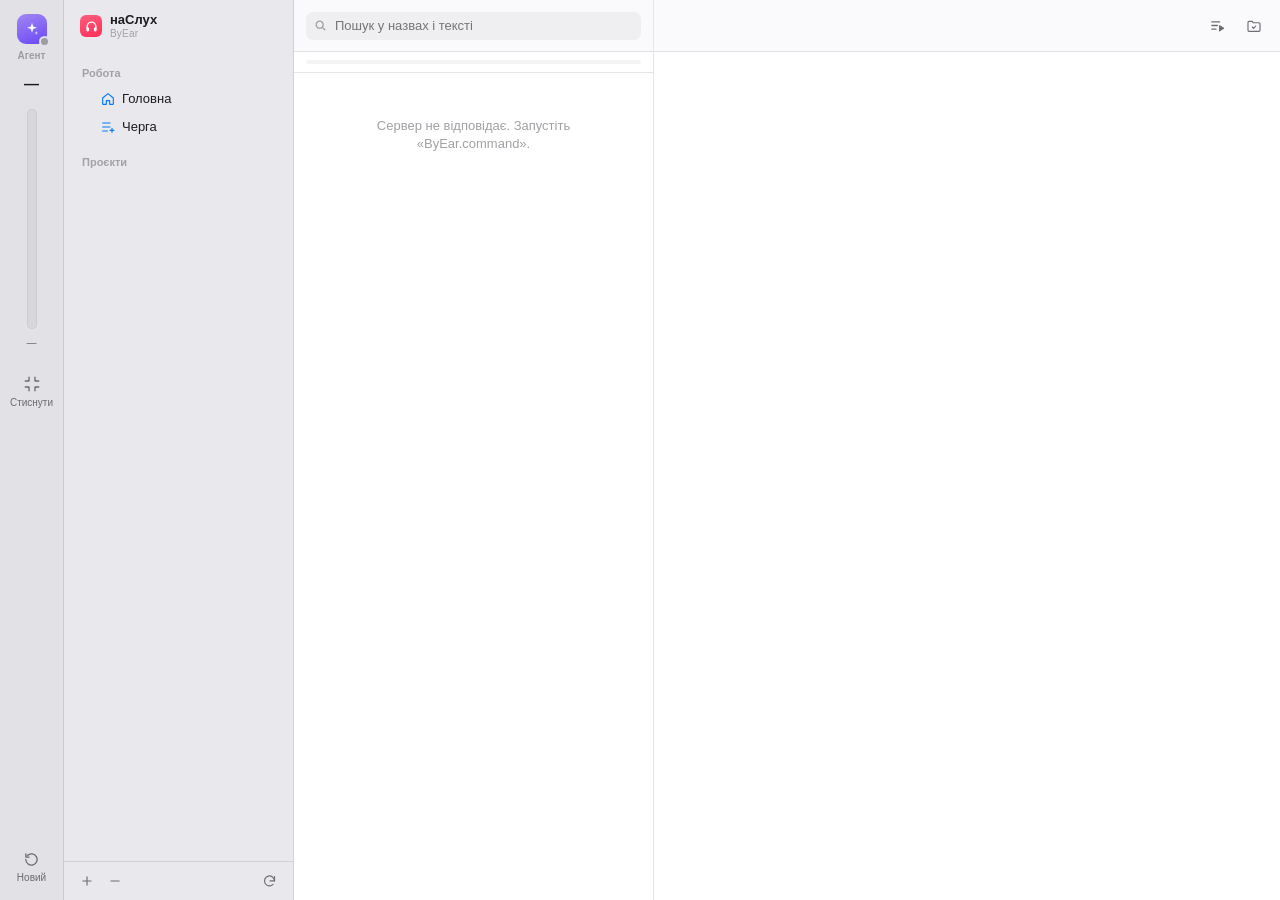
==== index.html @ f6d45b96 "Quality and safety fixes - Reject cross-site requests: Host must be localhost with our port, POSTs m" ====
<!doctype html>
<html lang="uk">
<head>
<meta charset="utf-8">
<meta name="viewport" content="width=device-width, initial-scale=1">
<title>наСлух</title>
<link rel="icon" href="data:image/svg+xml,%3Csvg xmlns='http://www.w3.org/2000/svg' viewBox='0 0 64 64'%3E%3Crect width='64' height='64' rx='14' fill='%23ff2d55'/%3E%3Cpath d='M20 38v-6a12 12 0 0 1 24 0v6' fill='none' stroke='white' stroke-width='5' stroke-linecap='round'/%3E%3Crect x='15' y='36' width='9' height='14' rx='4' fill='white'/%3E%3Crect x='40' y='36' width='9' height='14' rx='4' fill='white'/%3E%3C/svg%3E">
<link rel="stylesheet" href="/static/app.css">
</head>
<body>
<div class="app">
  <nav class="rail" id="rail">
    <div class="ag" id="railAg"><span id="railAgIcon"></span><span class="sd" id="railDot"></span></div>
    <div class="lbl">Агент</div>
    <div class="num" id="railNum">—</div>
    <div class="lbl" id="railMax"></div>
    <div class="bar" id="railBar"><i id="railFill" style="height:0"></i></div>
    <div class="rst" id="railState">—</div>
    <button id="compactBtn" title="Стиснути контекст агента (/compact)"><span id="compactIcon"></span>Стиснути</button>
    <span class="grow"></span>
    <button id="restartBtn" title="Почати з новим агентом (контекст обнулиться)"><span id="restartIcon"></span>Новий</button>
  </nav>
  <aside class="sidebar">
    <div class="side-head" id="sideHead" title="Головна" style="cursor:default"><span class="app-icon" id="appIcon"></span><span class="app-name">наСлух<small>ByEar</small></span></div>
    <div class="side-scroll">
      <div class="side-title">Робота</div>
      <div class="side-row" id="homeRow"><span class="chev none"></span><span class="ic" id="homeIcon"></span><span class="nm">Головна</span></div>
      <div class="side-row" id="queueRow"><span class="chev none"></span><span class="ic" id="queueIcon"></span><span class="nm">Черга</span><span id="queueBadge"></span></div>
      <div class="side-title">Проєкти</div>
      <div id="projects"></div>
      <div id="foldersBlock" hidden>
        <div class="side-title">Папки</div>
        <div id="folders"></div>
      </div>
    </div>
    <div class="side-foot">
      <button class="icon-btn" id="addBtn" title="Додати проєкт"></button>
      <button class="icon-btn" id="removeBtn" title="Прибрати проєкт зі списку (файли не видаляються)"></button>
      <span class="grow" style="flex:1"></span>
      <button class="icon-btn" id="rescanBtn" title="Перечитати папку проєкту"></button>
    </div>
  </aside>

  <section class="homepane" id="home"></section>
  <section class="list">
    <div class="toolbar">
      <button class="back-btn" id="backBtn" hidden title="Повернутись туди, звідки прийшов (Esc)"><span id="backIcon"></span>Назад</button>
      <label class="search"><span id="searchIcon"></span><input id="q" type="search" placeholder="Пошук у назвах і тексті" autocomplete="off" spellcheck="false"></label>
    </div>
    <div class="filters"><div class="seg" id="filters"></div></div>
    <div class="rows" id="rows" tabindex="0"></div>
  </section>

  <section class="detail">
    <div class="toolbar">
      <div class="save-state" id="saveState"></div>
      <div class="grow"></div>
      <button class="icon-btn" id="autoBtn" title="Автовідтворення: при переході до фрази одразу грати всі файли по черзі"></button>
      <button class="icon-btn" id="revealBtn" title="Показати у Finder"></button>
    </div>
    <div class="pane" id="pane"></div>
  </section>
</div>

<div class="sheet-back" id="sheetBack">
  <div class="sheet" role="dialog" aria-modal="true">
    <h3>Новий проєкт</h3>
    <p>Виберіть папку гри зі звуком. Позначки й коментарі збережуться в «summary.json» у цій папці (один файл на гру).</p>
    <div class="field"><label for="pName">Назва</label><input id="pName" placeholder="Наприклад, Resident Evil"></div>
    <div class="field"><label for="pPath">Папка</label>
      <div class="path-row"><input id="pPath" placeholder="/Users/…/папка" spellcheck="false"><button class="btn" id="pickBtn">Вибрати…</button></div>
    </div>
    <div class="err" id="pErr"></div>
    <div class="actions"><button class="btn" id="cancelBtn">Скасувати</button><button class="btn primary" id="okBtn">Додати</button></div>
  </div>
</div>
<div class="toast" id="toast"></div>

<script src="/static/js/core.js"></script>
<script src="/static/js/list.js"></script>
<script src="/static/js/player.js"></script>
<script src="/static/js/keys.js"></script>
<script src="/static/js/queue.js"></script>
<script src="/static/js/home.js"></script>
<script src="/static/js/boot.js"></script>
</body>
</html>
---- static/app.css ----
/* ByEar (наСлух) — стилі */
:root {
  color-scheme: light dark;
  --window: #ffffff;
  --sidebar: #e9e8ed;
  --toolbar: rgba(250,250,252,.86);
  --text: #1d1d1f;
  --text2: #6e6e73;
  --text3: #a1a1a6;
  --sep: rgba(0,0,0,.1);
  --hover: rgba(0,0,0,.045);
  --side-sel: rgba(0,0,0,.09);
  --accent: #007aff;
  --accent-soft: rgba(0,122,255,.12);
  --green: #28a745; --green-soft: rgba(52,199,89,.16);
  --orange: #f08c00; --orange-soft: rgba(255,149,0,.16);
  --purple: #9f45d6; --purple-soft: rgba(175,82,222,.15);
  --red: #ff3b30; --red-soft: rgba(255,59,48,.12);
  --card: #f5f5f7;
  --field: #ffffff;
  --field-border: rgba(0,0,0,.14);
  --wave: rgba(60,60,67,.28);
  --shadow: 0 0 0 .5px rgba(0,0,0,.12), 0 10px 40px rgba(0,0,0,.18);
}
@media (prefers-color-scheme: dark) {
  :root {
    --window: #1e1e1e;
    --sidebar: #2b2a2e;
    --toolbar: rgba(38,38,40,.86);
    --text: #f5f5f7;
    --text2: #98989d;
    --text3: #636366;
    --sep: rgba(255,255,255,.1);
    --hover: rgba(255,255,255,.05);
    --side-sel: rgba(255,255,255,.1);
    --accent: #0a84ff;
    --accent-soft: rgba(10,132,255,.2);
    --green: #30d158; --green-soft: rgba(48,209,88,.18);
    --orange: #ff9f0a; --orange-soft: rgba(255,159,10,.18);
    --purple: #bf5af2; --purple-soft: rgba(191,90,242,.2);
    --red: #ff453a; --red-soft: rgba(255,69,58,.18);
    --card: #2a2a2c;
    --field: #1c1c1e;
    --field-border: rgba(255,255,255,.14);
    --wave: rgba(235,235,245,.25);
    --shadow: 0 0 0 .5px rgba(255,255,255,.15), 0 10px 40px rgba(0,0,0,.5);
  }
}
* { box-sizing: border-box; }
html, body { height: 100%; margin: 0; }
body {
  background: var(--window);
  color: var(--text);
  font: 13px/1.38 -apple-system, BlinkMacSystemFont, "SF Pro Text", "Helvetica Neue", sans-serif;
  -webkit-font-smoothing: antialiased;
  overflow: hidden;
  user-select: none; -webkit-user-select: none;
}
button { font: inherit; color: inherit; }
svg { display: block; }
.app { display: grid; grid-template-columns: 64px 230px 360px 1fr; height: 100vh; }
/* ---------- смужка агента ---------- */
.rail { background: var(--sidebar); border-right: 1px solid var(--sep); display: flex; flex-direction: column; align-items: center; padding: 14px 0 10px; gap: 6px; min-height: 0; filter: brightness(.97); }
@media (prefers-color-scheme: dark) { .rail { filter: brightness(.88); } }
.rail .ag { position: relative; width: 30px; height: 30px; border-radius: 9px; background: linear-gradient(160deg,#a78bfa,#6d4aff); color: #fff; display: grid; place-items: center; }
.rail .ag .sd { position: absolute; right: -3px; bottom: -3px; width: 11px; height: 11px; border-radius: 50%; border: 2px solid var(--sidebar); background: var(--text3); }
.rail .ag .sd.idle { background: var(--green); }
.rail .ag .sd.working, .rail .ag .sd.compacting { background: var(--accent); animation: pulse 1.2s ease-in-out infinite; }
.rail .ag .sd.error { background: var(--red); }
@keyframes pulse { 50% { opacity: .35; } }
.rail .lbl { font-size: 10px; color: var(--text3); font-weight: 600; text-align: center; line-height: 1.2; }
.rail .num { font-size: 15px; font-weight: 600; font-variant-numeric: tabular-nums; margin-top: 6px; }
.rail .bar { width: 10px; flex: 1; max-height: 220px; min-height: 60px; border-radius: 5px; background: var(--hover); position: relative; overflow: hidden; margin: 2px 0; box-shadow: inset 0 0 0 .5px var(--sep); }
.rail .bar i { position: absolute; left: 0; right: 0; bottom: 0; border-radius: 5px; background: var(--green); transition: height .4s, background .4s; }
.rail .rst { font-size: 10px; color: var(--text2); text-align: center; min-height: 26px; padding: 0 4px; line-height: 1.25; }
.rail button { border: 0; background: transparent; color: var(--text2); border-radius: 8px; width: 52px; padding: 6px 0 5px; display: flex; flex-direction: column; align-items: center; gap: 3px; font-size: 10px; cursor: default; }
.rail button:hover:not(:disabled) { background: var(--hover); color: var(--text); }
.rail button:disabled { opacity: .35; }
.rail .grow { flex: 1; }

/* ---------- бокова панель ---------- */
.sidebar {
  background: var(--sidebar);
  border-right: 1px solid var(--sep);
  display: flex; flex-direction: column; min-height: 0;
}
.side-head { height: 52px; display: flex; align-items: center; padding: 0 16px; gap: 8px; font-weight: 600; font-size: 13px; flex: none; }
.app-name { display: flex; flex-direction: column; line-height: 1.1; }
.app-name small { font-size: 10px; font-weight: 500; color: var(--text3); letter-spacing: .02em; }
.app-icon { width: 22px; height: 22px; border-radius: 6px; background: linear-gradient(160deg,#ff5e7e,#ff2d55); display: grid; place-items: center; color: #fff; }
.side-scroll { overflow-y: auto; flex: 1; padding: 0 10px 10px; }
.side-title { font-size: 11px; font-weight: 600; color: var(--text3); padding: 14px 8px 4px; }
.side-row {
  display: flex; align-items: center; gap: 6px;
  height: 28px; padding: 0 8px; border-radius: 6px; cursor: default;
  white-space: nowrap; overflow: hidden;
}
.side-row:hover { background: var(--hover); }
.side-row.sel { background: var(--side-sel); }
.side-row .ic { color: var(--accent); flex: none; width: 16px; display: grid; place-items: center; }
.side-row .nm { overflow: hidden; text-overflow: ellipsis; flex: 1; }
.side-row .cnt { color: var(--text3); font-size: 12px; font-variant-numeric: tabular-nums; }
.side-row .badge { background: var(--orange); color: #fff; font-size: 11px; font-weight: 600; border-radius: 9px; padding: 0 6px; line-height: 17px; }
.side-row.missing .nm { color: var(--text3); text-decoration: line-through; }
.chev { width: 12px; flex: none; color: var(--text3); transition: transform .15s; display: grid; place-items: center; }
.chev.open { transform: rotate(90deg); }
.chev.none { visibility: hidden; }
.side-foot { flex: none; display: flex; gap: 2px; padding: 6px 10px; border-top: 1px solid var(--sep); }
.icon-btn {
  border: 0; background: transparent; border-radius: 6px; height: 26px; min-width: 26px;
  display: inline-grid; place-items: center; color: var(--text2); cursor: default; padding: 0 6px;
}
.icon-btn:hover { background: var(--hover); color: var(--text); }
.icon-btn:active { background: var(--side-sel); }
.icon-btn:disabled { opacity: .35; }
.icon-btn.on { color: var(--accent); }

/* ---------- список ---------- */
.list { display: flex; flex-direction: column; min-height: 0; border-right: 1px solid var(--sep); background: var(--window); }
.toolbar {
  height: 52px; flex: none; display: flex; align-items: center; gap: 8px; padding: 0 12px;
  border-bottom: 1px solid var(--sep); background: var(--toolbar);
  backdrop-filter: saturate(180%) blur(20px); -webkit-backdrop-filter: saturate(180%) blur(20px);
}
.back-btn { flex: none; border: 0; background: transparent; color: var(--accent); font: inherit; display: inline-flex; align-items: center; gap: 2px; height: 28px; padding: 0 8px 0 4px; border-radius: 7px; cursor: default; }
.back-btn:hover { background: var(--hover); }
.back-btn[hidden] { display: none; }
.search {
  flex: 1; display: flex; align-items: center; gap: 6px; height: 28px; padding: 0 8px;
  background: var(--hover); border-radius: 7px; color: var(--text3);
}
.search input { border: 0; outline: 0; background: transparent; font: inherit; color: var(--text); flex: 1; min-width: 0; }
.search:focus-within { box-shadow: 0 0 0 3px var(--accent-soft), 0 0 0 1px var(--accent); }
.filters { flex: none; padding: 8px 12px; border-bottom: 1px solid var(--sep); display: flex; }
.seg { display: flex; background: var(--hover); border-radius: 7px; padding: 2px; gap: 1px; width: 100%; }
.seg button {
  flex: 1; border: 0; background: transparent; border-radius: 5px; height: 22px; font-size: 12px;
  color: var(--text2); cursor: default; display: inline-flex; align-items: center; justify-content: center; gap: 4px; white-space: nowrap;
}
.seg button.on { background: var(--window); color: var(--text); box-shadow: 0 1px 2px rgba(0,0,0,.12), 0 0 0 .5px rgba(0,0,0,.06); }
@media (prefers-color-scheme: dark) { .seg button.on { background: #5a5a5e; } }
.seg .n { color: var(--text3); font-variant-numeric: tabular-nums; font-size: 11px; }
.rows { overflow-y: auto; flex: 1; padding: 4px 8px 16px; outline: none; }
.group {
  position: sticky; top: -4px; z-index: 1; background: var(--window);
  font-size: 11px; font-weight: 600; color: var(--text2); padding: 10px 8px 4px;
  white-space: nowrap; overflow: hidden; text-overflow: ellipsis;
}
.row {
  display: grid; grid-template-columns: 14px 1fr auto; gap: 2px 8px; align-items: center;
  padding: 7px 8px; border-radius: 7px; cursor: default; margin: 1px 0;
}
.row + .row { box-shadow: 0 -1px 0 -0px var(--sep) inset; }
.row:hover { background: var(--hover); }
.row .t { font-weight: 500; white-space: nowrap; overflow: hidden; text-overflow: ellipsis; }
.row .s { grid-column: 2 / 4; color: var(--text2); font-size: 12px; white-space: nowrap; overflow: hidden; text-overflow: ellipsis; }
.row .tags { display: flex; gap: 3px; }
.row .tag { font-size: 10px; font-weight: 600; color: var(--text3); }
.row.sel { background: var(--accent); color: #fff; }
.row.sel .s, .row.sel .tag { color: rgba(255,255,255,.78); }
.row.sel .st { color: #fff !important; }
.row.sel .dot { background: #fff; }
.st { width: 14px; height: 14px; display: grid; place-items: center; }
.dot { width: 8px; height: 8px; border-radius: 50%; background: var(--accent); }
.dot.red { background: var(--red); }
.row.sel .dot.red { background: #fff; box-shadow: 0 0 0 2px var(--red); }
.updated { display: flex; align-items: center; gap: 8px; background: var(--red-soft); color: var(--red); border-radius: 8px; padding: 8px 12px; margin: -4px 0 16px; font-weight: 500; }
.empty { color: var(--text3); text-align: center; padding: 40px 20px; }
.fcard { margin: 8px 4px 6px; padding: 10px 12px; border-radius: 9px; background: var(--card); font-size: 12px; color: var(--text2); display: flex; flex-direction: column; gap: 6px; }
.fcard .fh { display: flex; align-items: center; gap: 8px; color: var(--text); font-weight: 600; font-size: 13px; }
.fcard .prog { height: 4px; border-radius: 2px; background: var(--hover); overflow: hidden; }
.fcard .prog i { display: block; height: 100%; background: var(--green); border-radius: 2px; }
.fcard.ready { background: var(--orange-soft); }
.fcard.embedded { background: var(--green-soft); }
.fcard .row2 { display: flex; gap: 8px; align-items: center; flex-wrap: wrap; }
.fcard .row2 .btn { display: inline-flex; align-items: center; gap: 6px; white-space: nowrap; }
.fcard .why { color: var(--text3); }
.side-row .fst { flex: none; display: grid; place-items: center; }
.note {
  margin: 8px 4px 4px; padding: 10px 12px; background: var(--card); border-radius: 8px; font-size: 12px; color: var(--text2);
  white-space: pre-wrap; user-select: text; -webkit-user-select: text; max-height: 76px; overflow: hidden; position: relative; cursor: default;
}
.note.open { max-height: none; }
.note:not(.open)::after { content: ""; position: absolute; left: 0; right: 0; bottom: 0; height: 28px; background: linear-gradient(transparent, var(--card)); }

/* ---------- деталі ---------- */
.detail { display: flex; flex-direction: column; min-height: 0; min-width: 0; }
.detail .toolbar { justify-content: space-between; }
.save-state { font-size: 12px; color: var(--text3); display: flex; align-items: center; gap: 6px; white-space: nowrap; }
.save-state.err { color: var(--orange); }
.toolbar .grow { flex: 1; }
.pane { overflow-y: auto; flex: 1; padding: 22px 28px 40px; }
.crumbs { color: var(--text2); font-size: 12px; margin-bottom: 2px; user-select: text; -webkit-user-select: text; }
.title { font-size: 20px; font-weight: 600; letter-spacing: -.01em; margin: 0 0 16px; word-break: break-word; user-select: text; -webkit-user-select: text; }
.status-bar { display: flex; gap: 8px; margin-bottom: 18px; flex-wrap: wrap; }
.sbtn {
  border: 1px solid var(--field-border); background: var(--field); border-radius: 7px; height: 30px; padding: 0 12px;
  display: inline-flex; align-items: center; gap: 6px; cursor: default; font-weight: 500;
}
.sbtn:hover { background: var(--hover); }
.sbtn kbd { font: 11px -apple-system, sans-serif; color: var(--text3); margin-left: 2px; }
.sbtn.ok.on { background: var(--green-soft); border-color: transparent; color: var(--green); }
.sbtn.fix.on { background: var(--orange-soft); border-color: transparent; color: var(--orange); }
.sbtn.regen.on { background: var(--purple-soft); border-color: transparent; color: var(--purple); }
.sbtn.on kbd { color: inherit; opacity: .7; }
.sbtn:disabled { opacity: .4; cursor: not-allowed; }
.sbtn:disabled:hover { background: var(--field); }
.status-bar.under { margin: -8px 0 18px; align-items: center; }
.chip { font-size: 12px; color: var(--text2); display: inline-flex; align-items: center; gap: 6px; }
.chip.run { color: var(--accent); }
.chip.err { color: var(--red); }
.spin { width: 12px; height: 12px; border: 2px solid currentColor; border-right-color: transparent; border-radius: 50%; animation: spin .8s linear infinite; display: inline-block; }
@keyframes spin { to { transform: rotate(360deg); } }
.vol-row { display: flex; align-items: center; gap: 8px; margin: -6px 0 18px; color: var(--text2); font-size: 12px; flex-wrap: wrap; }
.vol-row input { width: 64px; font: inherit; font-size: 13px; color: var(--text); background: var(--field); border: 1px solid var(--field-border); border-radius: 6px; height: 26px; padding: 0 6px; outline: none; text-align: right; user-select: text; -webkit-user-select: text; }
.vol-row input:focus { box-shadow: 0 0 0 3px var(--accent-soft); border-color: var(--accent); }
.vol-row .vt { font-weight: 600; color: var(--text); }
.agent-card { background: var(--card); border-radius: 10px; padding: 10px 14px; margin-bottom: 18px; font-size: 13px; user-select: text; -webkit-user-select: text; white-space: pre-wrap; }
.agent-card .cost { font-weight: 500; color: var(--text3); margin-left: auto; }
.chk { white-space: normal; margin-top: 10px; padding-top: 8px; border-top: 1px solid var(--hover); font-size: 12px; color: var(--text2); }
.chk table { border-collapse: collapse; font-variant-numeric: tabular-nums; margin: 4px 0 6px; }
.chk td, .chk th { padding: 1px 12px 1px 0; text-align: left; font-weight: 400; }
.chk th { color: var(--text3); font-size: 11px; }
.chk .bad { color: var(--orange); font-weight: 600; }
.chk .warn { color: var(--orange); }
.chk .ok { color: var(--green); }
.chk .acts { display: flex; gap: 8px; align-items: center; margin-top: 6px; }
.chk .acts button { font: inherit; font-size: 12px; height: 24px; padding: 0 10px; border-radius: 6px; border: 1px solid var(--field-border); background: var(--field); color: var(--text); cursor: default; }
.chk .acts button.on { background: var(--accent); color: #fff; border-color: transparent; }
.agent-card .h { font-size: 11px; font-weight: 600; color: var(--text3); margin-bottom: 4px; display: flex; gap: 8px; align-items: center; }
.log { background: var(--card); border-radius: 10px; padding: 10px 12px; font: 11px/1.5 ui-monospace, "SF Mono", Menlo, monospace; white-space: pre-wrap; word-break: break-word; max-height: 420px; overflow-y: auto; user-select: text; -webkit-user-select: text; color: var(--text2); }
.jobmeta { display: grid; grid-template-columns: 110px 1fr; gap: 4px 12px; font-size: 12px; margin-bottom: 18px; user-select: text; -webkit-user-select: text; }
.jobmeta dt { color: var(--text3); } .jobmeta dd { margin: 0; }
.qbtns { display: flex; gap: 8px; margin-bottom: 18px; }

.players { display: flex; flex-direction: column; gap: 8px; margin-bottom: 18px; }
.player {
  display: grid; grid-template-columns: 34px 26px 38px 1fr 76px; align-items: center; gap: 10px;
  background: var(--card); border-radius: 10px; padding: 8px 12px 8px 8px;
}
.player.active { box-shadow: 0 0 0 1.5px var(--accent) inset; }
.play {
  width: 34px; height: 34px; border-radius: 50%; border: 0; background: var(--accent); color: #fff;
  display: grid; place-items: center; cursor: default;
}
.play:active { filter: brightness(.9); }
.replay { width: 26px; height: 26px; border-radius: 50%; border: 0; background: var(--hover); color: var(--text2); display: grid; place-items: center; cursor: default; }
.replay:hover { color: var(--accent); background: var(--accent-soft); }
.player.editable .wave-wrap { cursor: text; }
.sel-info { color: var(--accent); font-weight: 500; }
.selbar { grid-column: 1 / -1; display: flex; align-items: center; gap: 6px; flex-wrap: wrap; margin: 2px 0 0 70px; font-size: 12px; color: var(--text2); }
.selbar[hidden] { display: none; }
.selbar .rng { color: var(--accent); font-weight: 600; font-variant-numeric: tabular-nums; margin-right: 4px; }
.selbar button { font: inherit; font-size: 12px; height: 24px; padding: 0 10px; border-radius: 6px; border: 1px solid var(--field-border); background: var(--field); color: var(--text); cursor: default; }
.selbar button.pri { background: var(--accent); border-color: transparent; color: #fff; }
.selbar button:disabled { opacity: .45; }
.selbar button.x { border: 0; background: transparent; color: var(--text3); padding: 0 6px; }
.ptag { font-weight: 700; font-size: 12px; color: var(--text2); text-align: center; }
.wave-wrap { position: relative; height: 40px; cursor: pointer; }
.wave-wrap canvas { position: absolute; inset: 0; width: 100%; height: 100%; }
.pname { position: absolute; left: 0; bottom: -2px; font-size: 10px; color: var(--text3); white-space: nowrap; overflow: hidden; text-overflow: ellipsis; max-width: 100%; pointer-events: none; display: none; }
.ptime { font-size: 12px; color: var(--text2); text-align: right; font-variant-numeric: tabular-nums; white-space: nowrap; }
.ptime b { color: var(--text); font-weight: 500; }

.section-label { font-size: 11px; font-weight: 600; color: var(--text3); margin: 0 0 6px; }
.grp-label { font-size: 11px; font-weight: 600; color: var(--text3); margin: 0 0 6px 2px; letter-spacing: .02em; }
.grp-label.tr { margin-top: 4px; color: var(--accent); }
.players.src { margin-bottom: 8px; }
.refrow { display: flex; align-items: center; gap: 6px; flex-wrap: wrap; font-size: 12px; color: var(--text2); margin: 0 0 16px 2px; }
.refrow .rb { font: inherit; font-size: 11px; font-weight: 700; height: 22px; min-width: 38px; padding: 0 9px; border-radius: 11px; border: 1px solid var(--field-border); background: var(--field); color: var(--text2); cursor: default; }
.refrow .rb.on { background: var(--accent); border-color: transparent; color: #fff; }
.refrow .hint { color: var(--text3); }
textarea.comment {
  width: 100%; min-height: 64px; resize: vertical; font: inherit; color: var(--text); background: var(--field);
  border: 1px solid var(--field-border); border-radius: 8px; padding: 8px 10px; outline: none; margin-bottom: 18px;
}
textarea.comment:focus { box-shadow: 0 0 0 3px var(--accent-soft); border-color: var(--accent); }
.text {
  white-space: pre-wrap; background: var(--card); border-radius: 10px; padding: 12px 14px; font-size: 13px;
  user-select: text; -webkit-user-select: text; word-break: break-word;
}
.files-line { margin-top: 14px; display: flex; gap: 6px; flex-wrap: wrap; }
.link-btn { border: 0; background: none; color: var(--accent); cursor: pointer; padding: 0; font-size: 12px; }
.link-btn:hover { text-decoration: underline; }
.placeholder { flex: 1; display: grid; place-items: center; color: var(--text3); text-align: center; padding: 40px; }
.placeholder h2 { font-size: 15px; color: var(--text2); font-weight: 600; margin: 0 0 6px; }
.keys { font-size: 11px; color: var(--text3); margin-top: 24px; line-height: 1.9; }
.keys kbd, .placeholder kbd {
  font: 11px -apple-system, sans-serif; background: var(--card); border: 1px solid var(--sep); border-bottom-width: 2px;
  border-radius: 4px; padding: 0 5px; color: var(--text2); margin: 0 2px;
}

/* ---------- лист «Додати проєкт» ---------- */
.sheet-back { position: fixed; inset: 0; background: rgba(0,0,0,.18); display: none; justify-content: center; align-items: flex-start; z-index: 10; }
.sheet-back.show { display: flex; }
.sheet {
  margin-top: 60px; width: 440px; background: var(--window); border-radius: 12px; box-shadow: var(--shadow); padding: 20px;
  animation: drop .18s ease-out;
}
@keyframes drop { from { transform: translateY(-12px); opacity: 0; } }
.sheet h3 { margin: 0 0 4px; font-size: 14px; }
.sheet p { margin: 0 0 14px; color: var(--text2); font-size: 12px; }
.field { display: grid; grid-template-columns: 70px 1fr; align-items: center; gap: 8px; margin-bottom: 10px; }
.field label { text-align: right; color: var(--text2); }
.field input {
  font: inherit; color: var(--text); background: var(--field); border: 1px solid var(--field-border); border-radius: 6px;
  height: 26px; padding: 0 8px; outline: none; min-width: 0; user-select: text; -webkit-user-select: text;
}
.field input:focus { box-shadow: 0 0 0 3px var(--accent-soft); border-color: var(--accent); }
.path-row { display: flex; gap: 6px; }
.path-row input { flex: 1; }
.btn {
  font: inherit; height: 26px; padding: 0 14px; border-radius: 6px; border: 1px solid var(--field-border);
  background: var(--field); color: var(--text); cursor: default; white-space: nowrap;
}
.btn:active { filter: brightness(.95); }
.btn.primary { background: var(--accent); border-color: transparent; color: #fff; }
.sheet .actions { display: flex; justify-content: flex-end; gap: 8px; margin-top: 16px; }
.sheet .err { color: #ff3b30; font-size: 12px; min-height: 16px; margin-left: 78px; }
.toast {
  position: fixed; left: 50%; bottom: 24px; transform: translateX(-50%); background: rgba(40,40,42,.92); color: #fff;
  padding: 8px 14px; border-radius: 8px; font-size: 12px; opacity: 0; transition: opacity .2s; pointer-events: none; z-index: 20;
}
.toast.show { opacity: 1; }
.toast.act { pointer-events: auto; display: flex; align-items: center; gap: 12px; }
.toast button { font: inherit; font-weight: 600; color: #6cb4ff; background: none; border: 0; padding: 0; cursor: pointer; }
@media (max-width: 1000px) { .app { grid-template-columns: 64px 200px 300px 1fr; } .pane { padding: 18px; } }
/* ---------- головна ---------- */
.homepane { display: none; grid-column: 3 / 5; overflow-y: auto; min-height: 0; background: var(--window); }
.app.home .list, .app.home .detail { display: none; }
.app.home .homepane { display: block; }
.home-in { max-width: 920px; margin: 0 auto; padding: 48px 40px 60px; }
.home-top { display: flex; align-items: center; gap: 16px; margin-bottom: 36px; }
.home-top .big-icon { width: 56px; height: 56px; border-radius: 14px; background: linear-gradient(160deg,#ff5e7e,#ff2d55); color: #fff; display: grid; place-items: center; box-shadow: 0 6px 18px rgba(255,45,85,.25); }
.home-top h1 { margin: 0; font-size: 26px; letter-spacing: -.02em; }
.home-top p { margin: 2px 0 0; color: var(--text2); }
.home-top .grow { flex: 1; }
.doc-link { color: var(--text3); font-size: 13px; text-decoration: none; display: inline-flex; align-items: center; gap: 6px; padding: 6px 10px; border-radius: 7px; border: 1px dashed var(--field-border); cursor: default; }
.doc-link.on { color: var(--accent); border-style: solid; cursor: pointer; }
.home-h { font-size: 13px; font-weight: 600; color: var(--text2); margin: 0 0 12px; }
.pgrid { display: grid; grid-template-columns: repeat(auto-fill, minmax(250px, 1fr)); gap: 14px; }
.pcard { background: var(--card); border-radius: 12px; padding: 16px; cursor: default; border: 1px solid transparent; display: flex; flex-direction: column; gap: 8px; min-height: 150px; transition: border-color .15s, transform .15s; }
.pcard:hover { border-color: var(--accent); }
.pcard .pt { display: flex; align-items: center; gap: 10px; font-weight: 600; font-size: 15px; }
.pcard .pt .gi { width: 34px; height: 34px; border-radius: 9px; background: var(--accent-soft); color: var(--accent); display: grid; place-items: center; flex: none; }
.pcard .pp { color: var(--text3); font-size: 11px; word-break: break-all; }
.pcard .ps { display: flex; gap: 10px; flex-wrap: wrap; font-size: 12px; color: var(--text2); margin-top: auto; }
.pcard .ps b { color: var(--text); font-weight: 600; }
.pcard .ps span { display: inline-flex; align-items: center; gap: 4px; }
.pcard .last { font-size: 10px; font-weight: 700; color: var(--accent); background: var(--accent-soft); border-radius: 5px; padding: 1px 6px; margin-left: auto; }
.pcard.missing { opacity: .55; }
.pcard.add { border: 1.5px dashed var(--field-border); background: transparent; align-items: center; justify-content: center; color: var(--text2); font-weight: 500; }
.pcard.add:hover { color: var(--accent); }
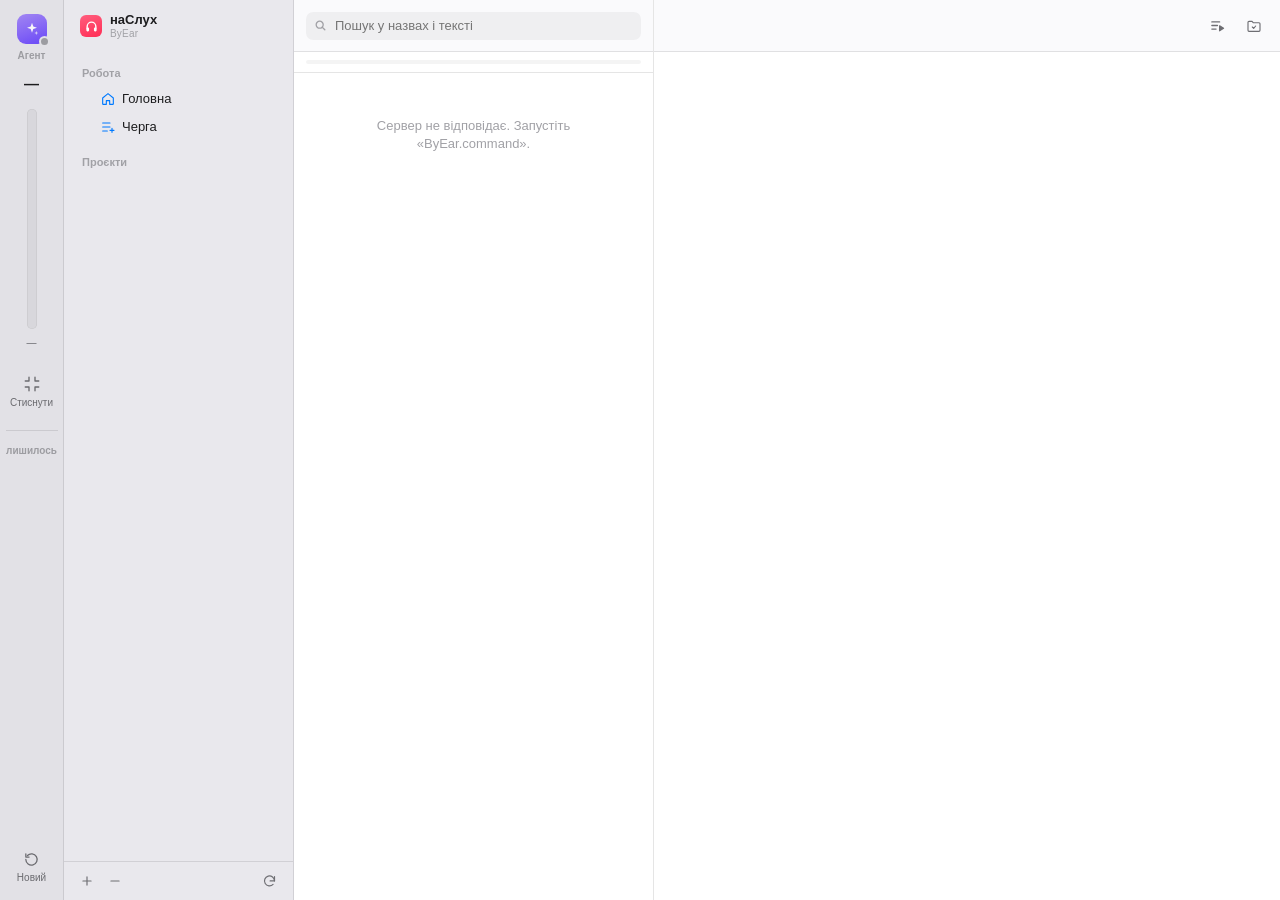
==== commit b5269ecd: "Show generation cost per job and remaining credits A project can set usage_cmd: a command that print" ====
--- a/index.html
+++ b/index.html
@@ -17,6 +17,7 @@
     <div class="bar" id="railBar"><i id="railFill" style="height:0"></i></div>
     <div class="rst" id="railState">—</div>
     <button id="compactBtn" title="Стиснути контекст агента (/compact)"><span id="compactIcon"></span>Стиснути</button>
+    <div class="usage" id="railUsage" hidden><div class="lbl" id="railUsageLbl"></div><div class="unum" id="railUsageNum"></div><div class="lbl">лишилось</div></div>
     <span class="grow"></span>
     <button id="restartBtn" title="Почати з новим агентом (контекст обнулиться)"><span id="restartIcon"></span>Новий</button>
   </nav>
--- a/static/app.css
+++ b/static/app.css
@@ -77,6 +77,9 @@
 .rail button:hover:not(:disabled) { background: var(--hover); color: var(--text); }
 .rail button:disabled { opacity: .35; }
 .rail .grow { flex: 1; }
+.rail .usage { margin-top: 10px; padding-top: 10px; border-top: 1px solid var(--sep); width: 52px; display: flex; flex-direction: column; align-items: center; gap: 2px; }
+.rail .usage .unum { font-size: 13px; font-weight: 700; color: var(--orange); font-variant-numeric: tabular-nums; }
+.rail .usage.low .unum { color: var(--red); }
 
 /* ---------- бокова панель ---------- */
 .sidebar {
@@ -216,7 +219,7 @@
 .vol-row input:focus { box-shadow: 0 0 0 3px var(--accent-soft); border-color: var(--accent); }
 .vol-row .vt { font-weight: 600; color: var(--text); }
 .agent-card { background: var(--card); border-radius: 10px; padding: 10px 14px; margin-bottom: 18px; font-size: 13px; user-select: text; -webkit-user-select: text; white-space: pre-wrap; }
-.agent-card .cost { font-weight: 500; color: var(--text3); margin-left: auto; }
+.agent-card .cost { display: block; font-weight: 700; color: var(--orange); font-size: 12px; margin: 0 0 6px; white-space: normal; }
 .chk { white-space: normal; margin-top: 10px; padding-top: 8px; border-top: 1px solid var(--hover); font-size: 12px; color: var(--text2); }
 .chk table { border-collapse: collapse; font-variant-numeric: tabular-nums; margin: 4px 0 6px; }
 .chk td, .chk th { padding: 1px 12px 1px 0; text-align: left; font-weight: 400; }
@@ -225,6 +228,7 @@
 .chk .warn { color: var(--orange); }
 .chk .ok { color: var(--green); }
 .chk .acts { display: flex; gap: 8px; align-items: center; margin-top: 6px; }
+.chk .acts button { white-space: nowrap; flex: none; }
 .chk .acts button { font: inherit; font-size: 12px; height: 24px; padding: 0 10px; border-radius: 6px; border: 1px solid var(--field-border); background: var(--field); color: var(--text); cursor: default; }
 .chk .acts button.on { background: var(--accent); color: #fff; border-color: transparent; }
 .agent-card .h { font-size: 11px; font-weight: 600; color: var(--text3); margin-bottom: 4px; display: flex; gap: 8px; align-items: center; }
@@ -282,6 +286,8 @@
 .files-line { margin-top: 14px; display: flex; gap: 6px; flex-wrap: wrap; }
 .link-btn { border: 0; background: none; color: var(--accent); cursor: pointer; padding: 0; font-size: 12px; }
 .link-btn:hover { text-decoration: underline; }
+.link-btn.danger { color: var(--red, #ff453a); }
+.link-btn:disabled { opacity: .5; }
 .placeholder { flex: 1; display: grid; place-items: center; color: var(--text3); text-align: center; padding: 40px; }
 .placeholder h2 { font-size: 15px; color: var(--text2); font-weight: 600; margin: 0 0 6px; }
 .keys { font-size: 11px; color: var(--text3); margin-top: 24px; line-height: 1.9; }
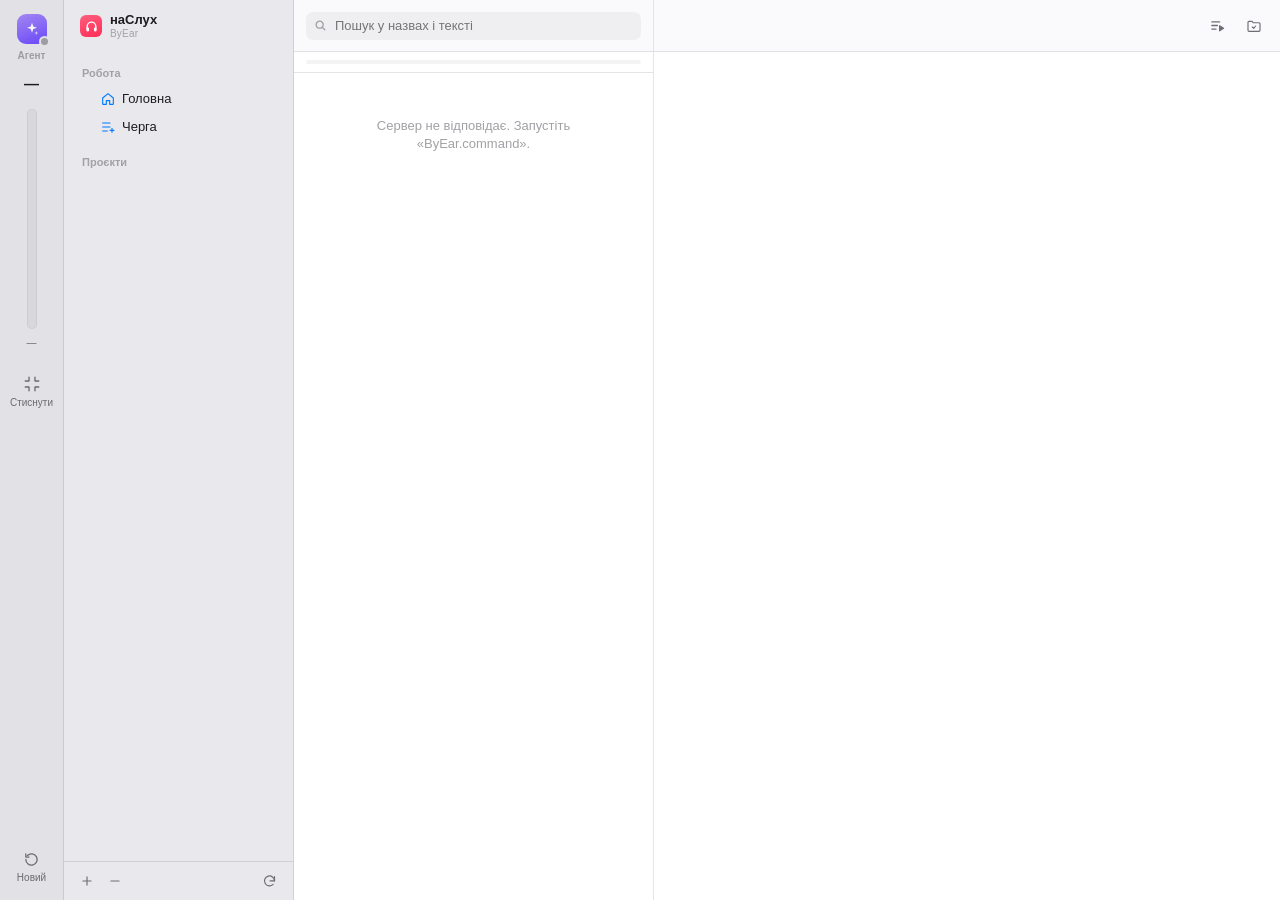
==== commit 4a000811: "Claude plan limits on the rail, warning before a job near the limit Limits come from Claude Code's r" ====
--- a/index.html
+++ b/index.html
@@ -18,6 +18,7 @@
     <div class="rst" id="railState">—</div>
     <button id="compactBtn" title="Стиснути контекст агента (/compact)"><span id="compactIcon"></span>Стиснути</button>
     <div class="usage" id="railUsage" hidden><div class="lbl" id="railUsageLbl"></div><div class="unum" id="railUsageNum"></div><div class="lbl">лишилось</div></div>
+    <div class="usage lim" id="railLim" hidden><div class="lbl">Claude</div><div class="unum" id="railLimNum"></div><div class="lbl">за 5 год</div><div class="lbar"><i id="railLimFill"></i></div><div class="lbl wk" id="railLimWeek"></div></div>
     <span class="grow"></span>
     <button id="restartBtn" title="Почати з новим агентом (контекст обнулиться)"><span id="restartIcon"></span>Новий</button>
   </nav>
@@ -84,5 +85,6 @@
 <script src="/static/js/queue.js"></script>
 <script src="/static/js/home.js"></script>
 <script src="/static/js/boot.js"></script>
+<script src="/static/js/menu.js"></script>
 </body>
 </html>
--- a/static/app.css
+++ b/static/app.css
@@ -80,6 +80,18 @@
 .rail .usage { margin-top: 10px; padding-top: 10px; border-top: 1px solid var(--sep); width: 52px; display: flex; flex-direction: column; align-items: center; gap: 2px; }
 .rail .usage .unum { font-size: 13px; font-weight: 700; color: var(--orange); font-variant-numeric: tabular-nums; }
 .rail .usage.low .unum { color: var(--red); }
+.rail .usage[hidden] { display: none; }
+.rail .lim { cursor: default; border-radius: 0 0 8px 8px; padding-bottom: 4px; }
+.rail .lim .wk { white-space: nowrap; }
+.rail .lim:hover { background: var(--hover); }
+.rail .lim .unum { color: var(--green); }
+.rail .lim.mid .unum { color: var(--orange); }
+.rail .lim.high .unum { color: var(--red); }
+.rail .lim .lbar { width: 34px; height: 4px; border-radius: 2px; background: var(--hover); overflow: hidden; margin: 2px 0 3px; box-shadow: inset 0 0 0 .5px var(--sep); }
+.rail .lim .lbar i { display: block; height: 100%; background: currentColor; color: var(--green); }
+.rail .lim.mid .lbar i { color: var(--orange); }
+.rail .lim.high .lbar i { color: var(--red); }
+.rail .lim.busy { opacity: .55; }
 
 /* ---------- бокова панель ---------- */
 .sidebar {
@@ -218,6 +230,8 @@
 .vol-row input { width: 64px; font: inherit; font-size: 13px; color: var(--text); background: var(--field); border: 1px solid var(--field-border); border-radius: 6px; height: 26px; padding: 0 6px; outline: none; text-align: right; user-select: text; -webkit-user-select: text; }
 .vol-row input:focus { box-shadow: 0 0 0 3px var(--accent-soft); border-color: var(--accent); }
 .vol-row .vt { font-weight: 600; color: var(--text); }
+.vol-row.tempo-row { margin-top: -10px; }
+.vol-row .hint { color: var(--text3); font-variant-numeric: tabular-nums; }
 .agent-card { background: var(--card); border-radius: 10px; padding: 10px 14px; margin-bottom: 18px; font-size: 13px; user-select: text; -webkit-user-select: text; white-space: pre-wrap; }
 .agent-card .cost { display: block; font-weight: 700; color: var(--orange); font-size: 12px; margin: 0 0 6px; white-space: normal; }
 .chk { white-space: normal; margin-top: 10px; padding-top: 8px; border-top: 1px solid var(--hover); font-size: 12px; color: var(--text2); }
@@ -227,6 +241,7 @@
 .chk .bad { color: var(--orange); font-weight: 600; }
 .chk .warn { color: var(--orange); }
 .chk .ok { color: var(--green); }
+.chk .dim { color: var(--text3); }
 .chk .acts { display: flex; gap: 8px; align-items: center; margin-top: 6px; }
 .chk .acts button { white-space: nowrap; flex: none; }
 .chk .acts button { font: inherit; font-size: 12px; height: 24px; padding: 0 10px; border-radius: 6px; border: 1px solid var(--field-border); background: var(--field); color: var(--text); cursor: default; }
@@ -267,6 +282,20 @@
 .ptime b { color: var(--text); font-weight: 500; }
 
 .section-label { font-size: 11px; font-weight: 600; color: var(--text3); margin: 0 0 6px; }
+.comment-head { display: flex; align-items: center; gap: 8px; }
+.dict-btn { margin-left: auto; display: inline-flex; align-items: center; gap: 5px; font: inherit; font-size: 12px; font-weight: 500;
+  height: 24px; padding: 0 10px; border-radius: 12px; border: 1px solid var(--field-border); background: var(--field); color: var(--text); cursor: default; }
+.dict-btn:hover:not(:disabled) { border-color: var(--accent); color: var(--accent); }
+.dict-btn:disabled { opacity: .45; }
+.dict-btn.rec { background: var(--red); border-color: transparent; color: #fff; font-variant-numeric: tabular-nums; }
+.dict-wrap { margin-left: auto; position: relative; display: inline-flex; }
+.dict-tip { display: none; position: absolute; right: 0; top: calc(100% + 6px); z-index: 30; width: 270px; padding: 10px 12px;
+  border-radius: 9px; background: var(--window); border: 1px solid var(--sep); box-shadow: 0 8px 24px rgba(0,0,0,.25);
+  font-size: 12px; font-weight: 400; color: var(--text2); line-height: 1.45; white-space: normal; }
+.dict-tip:empty { display: none !important; }
+.dict-wrap:hover .dict-tip { display: block; }
+.dict-tip::before { content: ""; position: absolute; left: 0; right: 0; top: -8px; height: 8px; }   /* місток, щоб курсор дійшов до посилання */
+.dict-tip a { color: var(--accent); font-weight: 600; text-decoration: none; }
 .grp-label { font-size: 11px; font-weight: 600; color: var(--text3); margin: 0 0 6px 2px; letter-spacing: .02em; }
 .grp-label.tr { margin-top: 4px; color: var(--accent); }
 .players.src { margin-bottom: 8px; }
@@ -323,6 +352,14 @@
 .btn.primary { background: var(--accent); border-color: transparent; color: #fff; }
 .sheet .actions { display: flex; justify-content: flex-end; gap: 8px; margin-top: 16px; }
 .sheet .err { color: #ff3b30; font-size: 12px; min-height: 16px; margin-left: 78px; }
+/* ---------- контекстне меню (правий клік) ---------- */
+.ctx { position: fixed; z-index: 50; min-width: 200px; padding: 5px; border-radius: 9px; background: var(--window);
+  border: 1px solid var(--sep); box-shadow: 0 8px 28px rgba(0,0,0,.28); font-size: 13px; }
+.ctx[hidden] { display: none; }
+.ctx button { display: block; width: 100%; text-align: left; border: 0; background: none; color: var(--text); font: inherit;
+  padding: 5px 10px; border-radius: 5px; cursor: default; }
+.ctx button:hover { background: var(--accent); color: #fff; }
+.ctx .ctx-h { padding: 4px 10px 5px; font-size: 11px; color: var(--text3); white-space: nowrap; overflow: hidden; text-overflow: ellipsis; max-width: 320px; }
 .toast {
   position: fixed; left: 50%; bottom: 24px; transform: translateX(-50%); background: rgba(40,40,42,.92); color: #fff;
   padding: 8px 14px; border-radius: 8px; font-size: 12px; opacity: 0; transition: opacity .2s; pointer-events: none; z-index: 20;
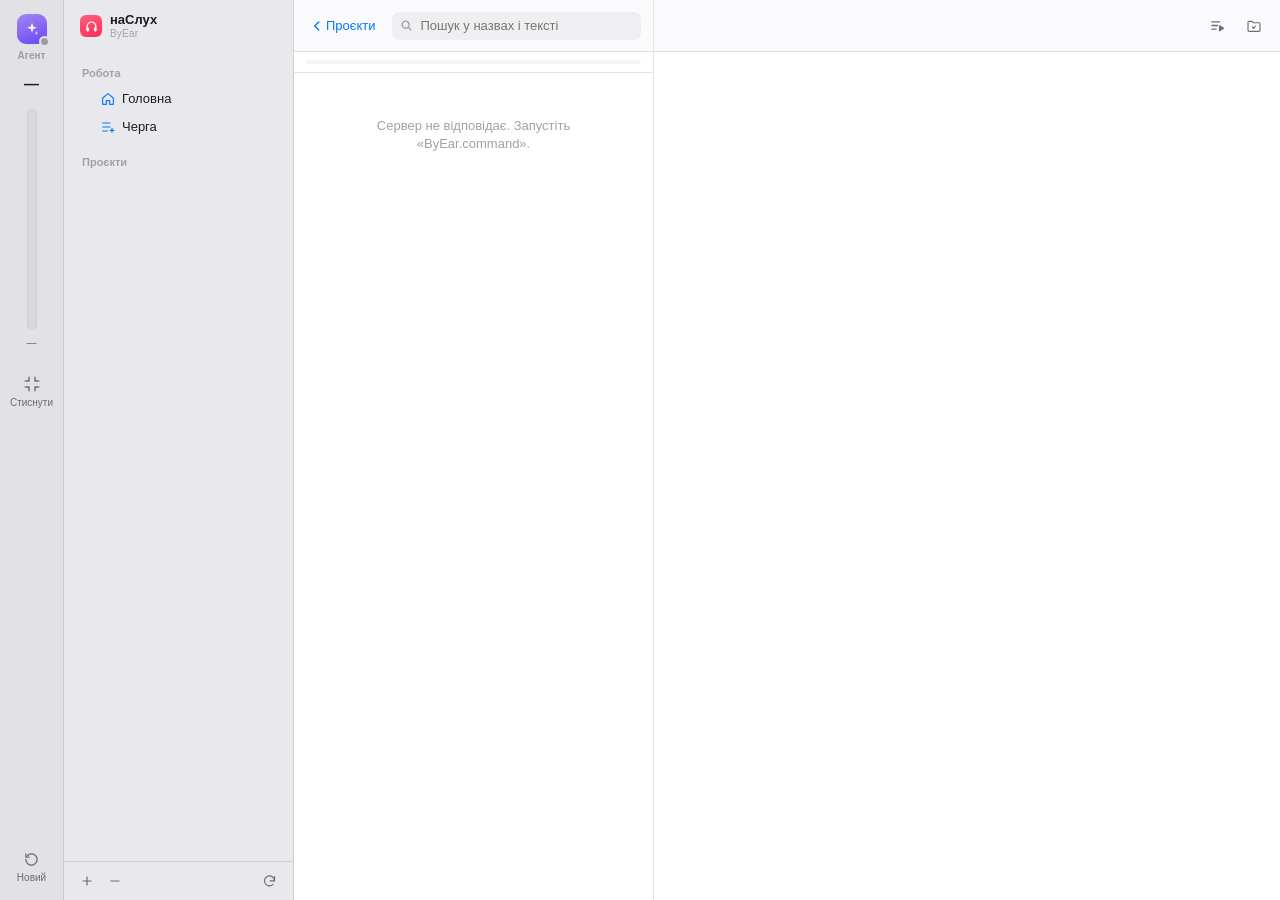
==== commit 099c8bd0: "Project from a game: setup agent, recipes, back to the project list New project → From a game opens " ====
--- a/index.html
+++ b/index.html
@@ -47,6 +47,7 @@
   <section class="list">
     <div class="toolbar">
       <button class="back-btn" id="backBtn" hidden title="Повернутись туди, звідки прийшов (Esc)"><span id="backIcon"></span>Назад</button>
+      <button class="back-btn" id="projBtn" title="До списку проєктів: відкрити інший або створити новий"><span id="projIcon"></span>Проєкти</button>
       <label class="search"><span id="searchIcon"></span><input id="q" type="search" placeholder="Пошук у назвах і тексті" autocomplete="off" spellcheck="false"></label>
     </div>
     <div class="filters"><div class="seg" id="filters"></div></div>
@@ -67,10 +68,14 @@
 <div class="sheet-back" id="sheetBack">
   <div class="sheet" role="dialog" aria-modal="true">
     <h3>Новий проєкт</h3>
-    <p>Виберіть папку гри зі звуком. Позначки й коментарі збережуться в «summary.json» у цій папці (один файл на гру).</p>
+    <div class="seg pmode" id="pMode"><button data-mode="game" class="on">З гри</button><button data-mode="folder">Тека зі звуками</button></div>
+    <p id="pHint"></p>
     <div class="field"><label for="pName">Назва</label><input id="pName" placeholder="Наприклад, Resident Evil"></div>
-    <div class="field"><label for="pPath">Папка</label>
+    <div class="field"><label for="pPath" id="pPathLbl">Тека гри</label>
       <div class="path-row"><input id="pPath" placeholder="/Users/…/папка" spellcheck="false"><button class="btn" id="pickBtn">Вибрати…</button></div>
+    </div>
+    <div class="field" id="pWsField"><label for="pWs">Робоча тека</label>
+      <div class="path-row"><input id="pWs" placeholder="~/ByEar/назва" spellcheck="false"><button class="btn" id="pickWsBtn">Вибрати…</button></div>
     </div>
     <div class="err" id="pErr"></div>
     <div class="actions"><button class="btn" id="cancelBtn">Скасувати</button><button class="btn primary" id="okBtn">Додати</button></div>
@@ -84,6 +89,7 @@
 <script src="/static/js/keys.js"></script>
 <script src="/static/js/queue.js"></script>
 <script src="/static/js/home.js"></script>
+<script src="/static/js/setup.js"></script>
 <script src="/static/js/boot.js"></script>
 <script src="/static/js/menu.js"></script>
 </body>
--- a/static/app.css
+++ b/static/app.css
@@ -335,7 +335,7 @@
 @keyframes drop { from { transform: translateY(-12px); opacity: 0; } }
 .sheet h3 { margin: 0 0 4px; font-size: 14px; }
 .sheet p { margin: 0 0 14px; color: var(--text2); font-size: 12px; }
-.field { display: grid; grid-template-columns: 70px 1fr; align-items: center; gap: 8px; margin-bottom: 10px; }
+.field { display: grid; grid-template-columns: 104px 1fr; align-items: center; gap: 8px; margin-bottom: 10px; }
 .field label { text-align: right; color: var(--text2); }
 .field input {
   font: inherit; color: var(--text); background: var(--field); border: 1px solid var(--field-border); border-radius: 6px;
@@ -394,3 +394,59 @@
 .pcard.missing { opacity: .55; }
 .pcard.add { border: 1.5px dashed var(--field-border); background: transparent; align-items: center; justify-content: center; color: var(--text2); font-weight: 500; }
 .pcard.add:hover { color: var(--accent); }
+
+/* ---------- новий проєкт: з гри або з теки ---------- */
+.pmode { margin: 8px 0 10px; }
+.field[hidden] { display: none; }
+.side-row .badge.setup { background: var(--accent-soft); color: var(--accent); display: inline-flex; align-items: center; }
+.side-row .badge.setup .spin { width: 8px; height: 8px; border-width: 1.5px; }
+
+/* ---------- налаштування проєкту з гри ---------- */
+.setup h1 { font-size: 24px; margin: 14px 0 10px; letter-spacing: -.01em; }
+.setup h1 small { font-size: 13px; font-weight: 500; color: var(--text3); margin-left: 6px; }
+.setup-top { display: flex; align-items: center; gap: 10px; }
+.setup-top .btn { display: inline-flex; align-items: center; gap: 4px; }
+.spaths { display: grid; gap: 4px; font-size: 12px; color: var(--text2); margin-bottom: 18px; }
+.spaths div { display: flex; gap: 10px; align-items: baseline; min-width: 0; }
+.spaths span { width: 92px; flex: none; color: var(--text3); }
+.spaths code { font: 11.5px ui-monospace, Menlo, monospace; word-break: break-all; }
+.spaths code.link { color: var(--accent); cursor: pointer; }
+.ssteps { display: flex; align-items: center; gap: 8px; margin: 6px 0 16px; flex-wrap: wrap; }
+.sstep { display: inline-flex; align-items: center; gap: 7px; font-size: 13px; color: var(--text3); }
+.sstep span { width: 22px; height: 22px; border-radius: 50%; display: grid; place-items: center; font-size: 11px; font-weight: 700; background: var(--hover); color: var(--text2); }
+.sstep.cur { color: var(--text); font-weight: 600; }
+.sstep.cur span { background: var(--accent); color: #fff; }
+.sstep.done span { background: var(--green); color: #fff; }
+.sline { flex: 0 1 36px; height: 1px; background: var(--sep); }
+.sstate { display: flex; align-items: center; gap: 10px; flex-wrap: wrap; background: var(--card); border-radius: 10px; padding: 10px 14px; font-size: 13px; }
+.sstate .spin { color: var(--accent); }
+.sstate.error b, .sstate.blocked b { color: var(--red); }
+.sstate.plan b, .sstate.waiting b { color: var(--orange); }
+.sstate.ready b, .sstate.done b { color: var(--green); }
+.sstate .snow { color: var(--text3); font: 11px ui-monospace, Menlo, monospace; overflow: hidden; text-overflow: ellipsis; white-space: nowrap; max-width: 100%; }
+.sstate .serr { color: var(--red); font-size: 12px; }
+.sstate .scost { color: var(--text3); font-size: 11px; }
+.sactions { display: flex; gap: 8px; margin: 12px 0 4px; }
+.scard { background: var(--card); border-radius: 12px; padding: 14px 16px; margin: 14px 0; border-left: 3px solid var(--accent); }
+.scard.ok { border-left-color: var(--green); }
+.scard .sh { font-size: 11px; font-weight: 700; color: var(--text3); letter-spacing: .04em; text-transform: uppercase; margin-bottom: 6px; }
+.scard ul { margin: 4px 0 8px; padding-left: 20px; font-size: 13px; }
+.sblocked { color: var(--red); font-weight: 600; margin-bottom: 8px; display: flex; gap: 6px; align-items: center; }
+.stable { width: 100%; border-collapse: collapse; font-size: 13px; margin: 8px 0; }
+.stable th { text-align: left; font-size: 11px; color: var(--text3); font-weight: 600; padding: 4px 6px; }
+.stable td { padding: 5px 6px; border-top: 1px solid var(--sep); vertical-align: top; }
+.ssamples { display: grid; gap: 6px; margin: 6px 0 10px; }
+.ssample { display: flex; gap: 8px; align-items: center; font-size: 13px; min-width: 0; }
+.ssample span { color: var(--text2); overflow: hidden; text-overflow: ellipsis; white-space: nowrap; }
+.btn.sm { padding: 3px 8px; display: inline-flex; align-items: center; }
+.schat { background: var(--card); border-radius: 12px; padding: 12px 14px; max-height: 46vh; overflow-y: auto; display: flex; flex-direction: column; gap: 10px; }
+.smsg { font-size: 13px; line-height: 1.5; }
+.smsg .sw { font-size: 11px; font-weight: 700; color: var(--text3); margin-bottom: 2px; }
+.smsg .sw span { font-weight: 500; margin-left: 6px; }
+.smsg .sb { white-space: pre-wrap; word-break: break-word; }
+.smsg.agent .sw { color: var(--accent); }
+.smsg.user { align-self: flex-end; max-width: 80%; background: var(--accent-soft); border-radius: 10px; padding: 6px 10px; }
+.smsg.system .sb { color: var(--text3); font-size: 12px; }
+.smsg .stime { font-size: 10px; color: var(--text3); }
+.scompose { display: flex; gap: 8px; margin-top: 10px; align-items: flex-end; }
+.scompose textarea { flex: 1; resize: vertical; min-height: 44px; font: inherit; font-size: 13px; padding: 8px 10px; border-radius: 8px; border: 1px solid var(--field-border); background: var(--window); color: var(--text); }
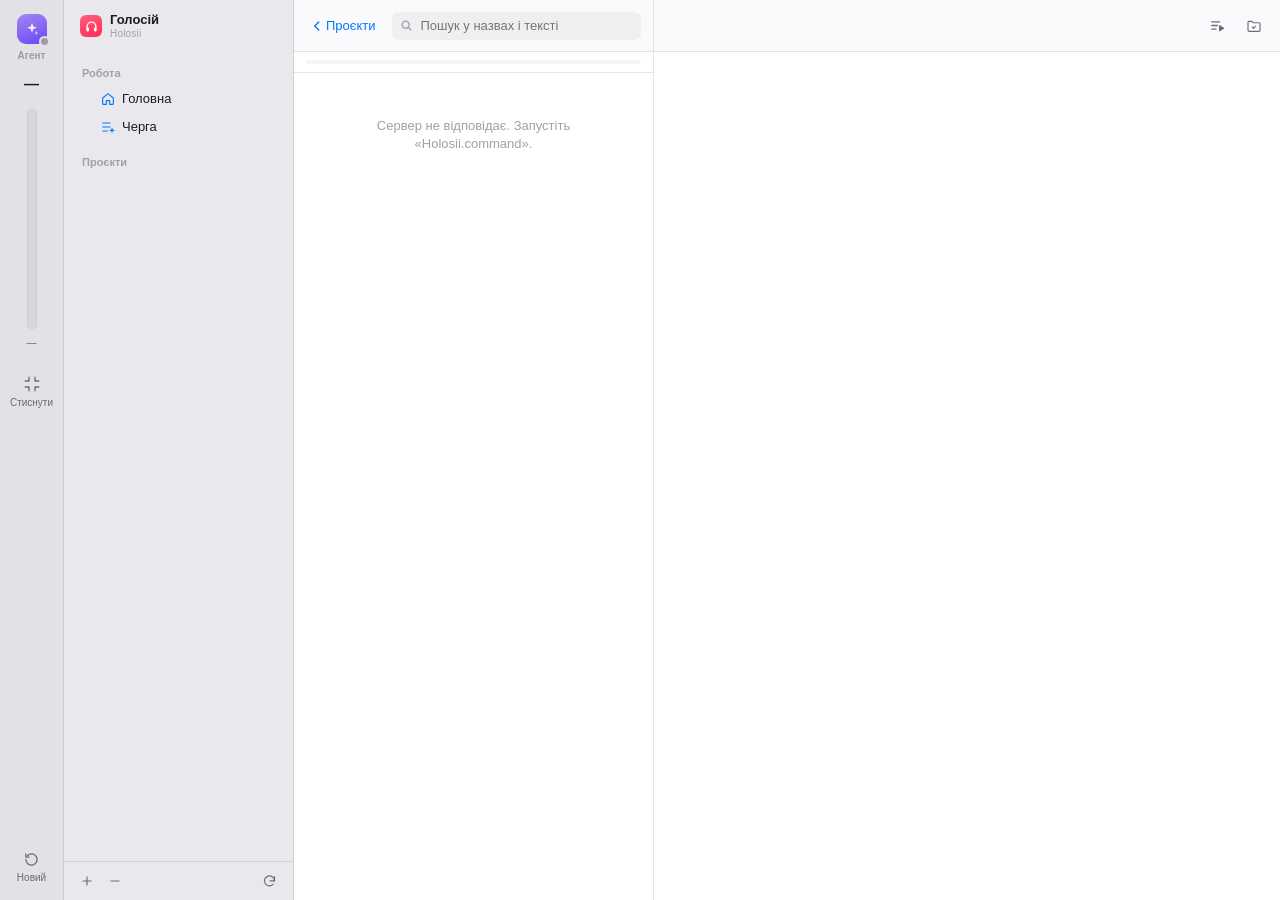
==== commit 90a0d40e: "Rename to Holosii (Голосій); project list and setup take the full window The project picker and the " ====
--- a/index.html
+++ b/index.html
@@ -3,7 +3,7 @@
 <head>
 <meta charset="utf-8">
 <meta name="viewport" content="width=device-width, initial-scale=1">
-<title>наСлух</title>
+<title>Голосій</title>
 <link rel="icon" href="data:image/svg+xml,%3Csvg xmlns='http://www.w3.org/2000/svg' viewBox='0 0 64 64'%3E%3Crect width='64' height='64' rx='14' fill='%23ff2d55'/%3E%3Cpath d='M20 38v-6a12 12 0 0 1 24 0v6' fill='none' stroke='white' stroke-width='5' stroke-linecap='round'/%3E%3Crect x='15' y='36' width='9' height='14' rx='4' fill='white'/%3E%3Crect x='40' y='36' width='9' height='14' rx='4' fill='white'/%3E%3C/svg%3E">
 <link rel="stylesheet" href="/static/app.css">
 </head>
@@ -23,7 +23,7 @@
     <button id="restartBtn" title="Почати з новим агентом (контекст обнулиться)"><span id="restartIcon"></span>Новий</button>
   </nav>
   <aside class="sidebar">
-    <div class="side-head" id="sideHead" title="Головна" style="cursor:default"><span class="app-icon" id="appIcon"></span><span class="app-name">наСлух<small>ByEar</small></span></div>
+    <div class="side-head" id="sideHead" title="Головна" style="cursor:default"><span class="app-icon" id="appIcon"></span><span class="app-name">Голосій<small>Holosii</small></span></div>
     <div class="side-scroll">
       <div class="side-title">Робота</div>
       <div class="side-row" id="homeRow"><span class="chev none"></span><span class="ic" id="homeIcon"></span><span class="nm">Головна</span></div>
@@ -75,7 +75,7 @@
       <div class="path-row"><input id="pPath" placeholder="/Users/…/папка" spellcheck="false"><button class="btn" id="pickBtn">Вибрати…</button></div>
     </div>
     <div class="field" id="pWsField"><label for="pWs">Робоча тека</label>
-      <div class="path-row"><input id="pWs" placeholder="~/ByEar/назва" spellcheck="false"><button class="btn" id="pickWsBtn">Вибрати…</button></div>
+      <div class="path-row"><input id="pWs" placeholder="~/Holosii/назва" spellcheck="false"><button class="btn" id="pickWsBtn">Вибрати…</button></div>
     </div>
     <div class="err" id="pErr"></div>
     <div class="actions"><button class="btn" id="cancelBtn">Скасувати</button><button class="btn primary" id="okBtn">Додати</button></div>
--- a/static/app.css
+++ b/static/app.css
@@ -1,4 +1,4 @@
-/* ByEar (наСлух) — стилі */
+/* Holosii (Голосій) — стилі */
 :root {
   color-scheme: light dark;
   --window: #ffffff;
@@ -370,7 +370,10 @@
 @media (max-width: 1000px) { .app { grid-template-columns: 64px 200px 300px 1fr; } .pane { padding: 18px; } }
 /* ---------- головна ---------- */
 .homepane { display: none; grid-column: 3 / 5; overflow-y: auto; min-height: 0; background: var(--window); }
-.app.home .list, .app.home .detail { display: none; }
+.app.home .list, .app.home .detail, .app.home .sidebar { display: none; }
+.app.home { grid-template-columns: 64px 1fr; }      /* вибір проєкту й налаштування — на весь екран, лишається тільки смужка зліва */
+.app.home .homepane { grid-column: 2 / 3; }
+.home-top .qlink { display: inline-flex; align-items: center; gap: 6px; }
 .app.home .homepane { display: block; }
 .home-in { max-width: 920px; margin: 0 auto; padding: 48px 40px 60px; }
 .home-top { display: flex; align-items: center; gap: 16px; margin-bottom: 36px; }
@@ -450,3 +453,4 @@
 .smsg .stime { font-size: 10px; color: var(--text3); }
 .scompose { display: flex; gap: 8px; margin-top: 10px; align-items: flex-end; }
 .scompose textarea { flex: 1; resize: vertical; min-height: 44px; font: inherit; font-size: 13px; padding: 8px 10px; border-radius: 8px; border: 1px solid var(--field-border); background: var(--window); color: var(--text); }
+.home-top .qlink .badge { background: var(--orange); color: #fff; font-size: 11px; font-weight: 600; border-radius: 9px; padding: 0 6px; line-height: 17px; }
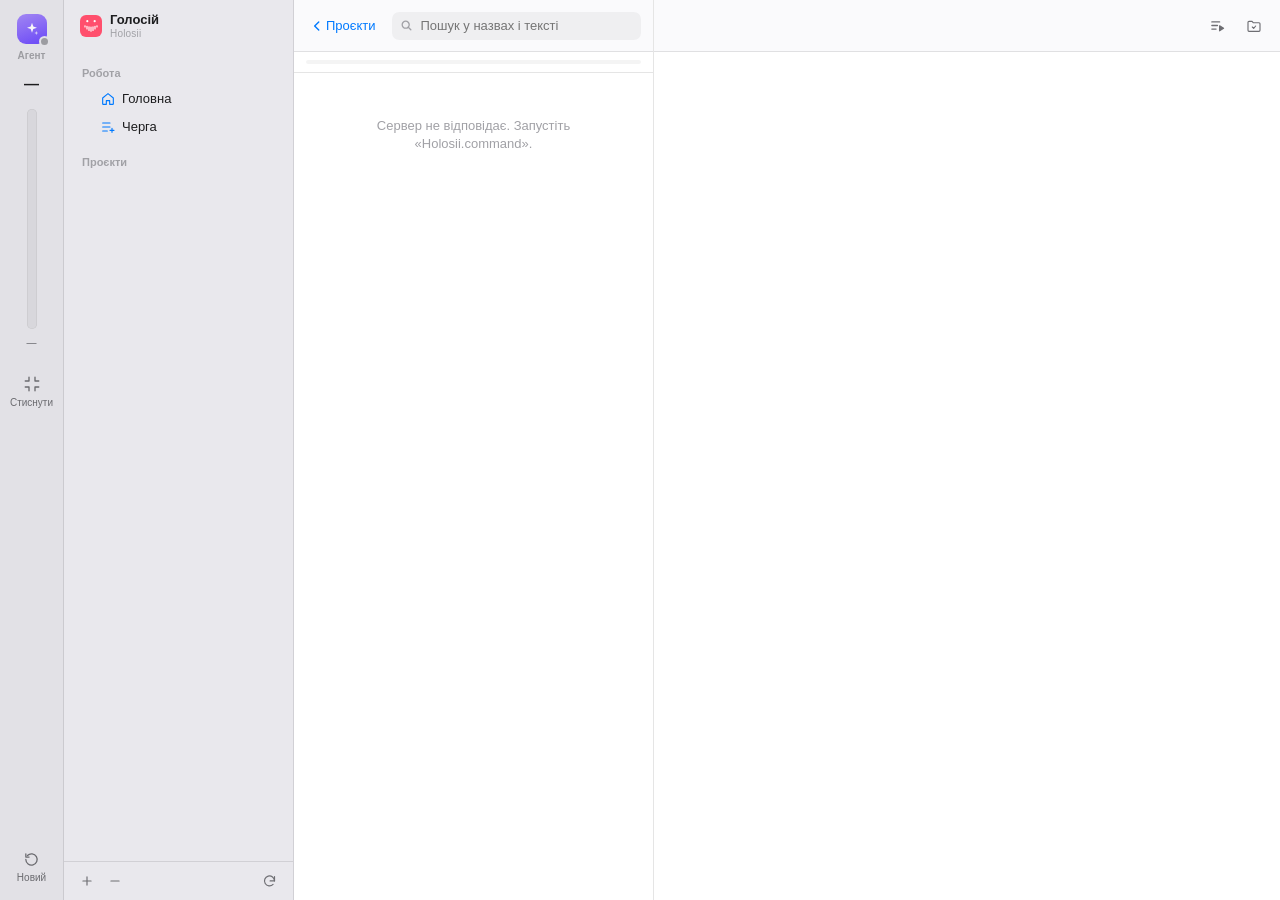
==== commit 051fc37b: "New icon: the smiling sound wave (app, sidebar, home, favicon) Co-Authored-By: Claude Opus 5.5 <nore" ====
--- a/index.html
+++ b/index.html
@@ -4,7 +4,7 @@
 <meta charset="utf-8">
 <meta name="viewport" content="width=device-width, initial-scale=1">
 <title>Голосій</title>
-<link rel="icon" href="data:image/svg+xml,%3Csvg xmlns='http://www.w3.org/2000/svg' viewBox='0 0 64 64'%3E%3Crect width='64' height='64' rx='14' fill='%23ff2d55'/%3E%3Cpath d='M20 38v-6a12 12 0 0 1 24 0v6' fill='none' stroke='white' stroke-width='5' stroke-linecap='round'/%3E%3Crect x='15' y='36' width='9' height='14' rx='4' fill='white'/%3E%3Crect x='40' y='36' width='9' height='14' rx='4' fill='white'/%3E%3C/svg%3E">
+<link rel="icon" href="data:image/svg+xml,%3Csvg xmlns='http://www.w3.org/2000/svg' viewBox='0 0 120 120'%3E%3Crect width='120' height='120' rx='28' fill='%23ff4f6d'/%3E%3Cg fill='white'%3E%3Ccircle cx='38' cy='31' r='6.5'/%3E%3Ccircle cx='82' cy='31' r='6.5'/%3E%3Crect x='20.5' y='55' width='7' height='14' rx='3.5'/%3E%3Crect x='32.5' y='59' width='7' height='22' rx='3.5'/%3E%3Crect x='44.5' y='62' width='7' height='28' rx='3.5'/%3E%3Crect x='56.5' y='63' width='7' height='32' rx='3.5'/%3E%3Crect x='68.5' y='62' width='7' height='28' rx='3.5'/%3E%3Crect x='80.5' y='59' width='7' height='22' rx='3.5'/%3E%3Crect x='92.5' y='55' width='7' height='14' rx='3.5'/%3E%3C/g%3E%3C/svg%3E">
 <link rel="stylesheet" href="/static/app.css">
 </head>
 <body>
--- a/static/app.css
+++ b/static/app.css
@@ -102,7 +102,7 @@
 .side-head { height: 52px; display: flex; align-items: center; padding: 0 16px; gap: 8px; font-weight: 600; font-size: 13px; flex: none; }
 .app-name { display: flex; flex-direction: column; line-height: 1.1; }
 .app-name small { font-size: 10px; font-weight: 500; color: var(--text3); letter-spacing: .02em; }
-.app-icon { width: 22px; height: 22px; border-radius: 6px; background: linear-gradient(160deg,#ff5e7e,#ff2d55); display: grid; place-items: center; color: #fff; }
+.app-icon { width: 22px; height: 22px; border-radius: 6px; background: #ff4f6d; display: grid; place-items: center; color: #fff; }
 .side-scroll { overflow-y: auto; flex: 1; padding: 0 10px 10px; }
 .side-title { font-size: 11px; font-weight: 600; color: var(--text3); padding: 14px 8px 4px; }
 .side-row {
@@ -377,7 +377,7 @@
 .app.home .homepane { display: block; }
 .home-in { max-width: 920px; margin: 0 auto; padding: 48px 40px 60px; }
 .home-top { display: flex; align-items: center; gap: 16px; margin-bottom: 36px; }
-.home-top .big-icon { width: 56px; height: 56px; border-radius: 14px; background: linear-gradient(160deg,#ff5e7e,#ff2d55); color: #fff; display: grid; place-items: center; box-shadow: 0 6px 18px rgba(255,45,85,.25); }
+.home-top .big-icon { width: 56px; height: 56px; border-radius: 14px; background: #ff4f6d; color: #fff; display: grid; place-items: center; box-shadow: 0 6px 18px rgba(255,79,109,.25); }
 .home-top h1 { margin: 0; font-size: 26px; letter-spacing: -.02em; }
 .home-top p { margin: 2px 0 0; color: var(--text2); }
 .home-top .grow { flex: 1; }
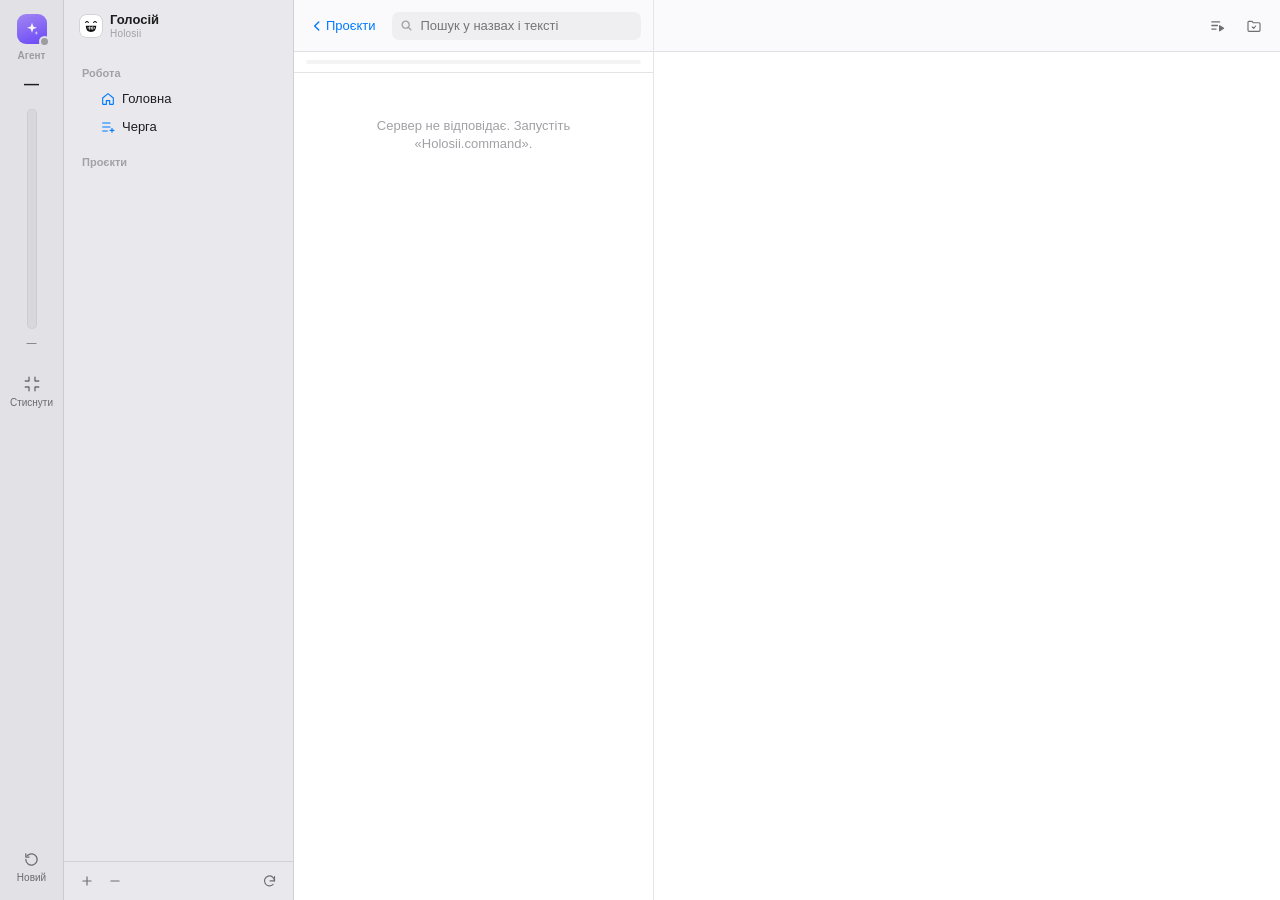
==== commit 9e2b0412: "Icon: white tile, black face with a sound wave in the smile Co-Authored-By: Claude Opus 5.5 <noreply" ====
--- a/index.html
+++ b/index.html
@@ -4,7 +4,7 @@
 <meta charset="utf-8">
 <meta name="viewport" content="width=device-width, initial-scale=1">
 <title>Голосій</title>
-<link rel="icon" href="data:image/svg+xml,%3Csvg xmlns='http://www.w3.org/2000/svg' viewBox='0 0 120 120'%3E%3Crect width='120' height='120' rx='28' fill='%23ff4f6d'/%3E%3Cg fill='white'%3E%3Ccircle cx='38' cy='31' r='6.5'/%3E%3Ccircle cx='82' cy='31' r='6.5'/%3E%3Crect x='20.5' y='55' width='7' height='14' rx='3.5'/%3E%3Crect x='32.5' y='59' width='7' height='22' rx='3.5'/%3E%3Crect x='44.5' y='62' width='7' height='28' rx='3.5'/%3E%3Crect x='56.5' y='63' width='7' height='32' rx='3.5'/%3E%3Crect x='68.5' y='62' width='7' height='28' rx='3.5'/%3E%3Crect x='80.5' y='59' width='7' height='22' rx='3.5'/%3E%3Crect x='92.5' y='55' width='7' height='14' rx='3.5'/%3E%3C/g%3E%3C/svg%3E">
+<link rel="icon" href="data:image/svg+xml,%3Csvg xmlns='http://www.w3.org/2000/svg' viewBox='0 0 120 120' color='%23111'%3E%3Crect width='120' height='120' rx='28' fill='white' stroke='%23ccc' stroke-width='2'/%3E%3Cpath d='M29 40Q37 28 45 40M75 40Q83 28 91 40' fill='none' stroke='currentColor' stroke-width='6' stroke-linecap='round'/%3E%3Cpath d='M30 58H90Q90 94 60 94Q30 94 30 58Z' fill='currentColor'/%3E%3Cg fill='%23fff'%3E%3Crect x='41' y='66' width='5' height='10' rx='2.5'/%3E%3Crect x='50' y='62' width='5' height='20' rx='2.5'/%3E%3Crect x='59' y='64' width='5' height='16' rx='2.5'/%3E%3Crect x='68' y='62' width='5' height='20' rx='2.5'/%3E%3Crect x='77' y='66' width='5' height='10' rx='2.5'/%3E%3C/g%3E%3C/svg%3E">
 <link rel="stylesheet" href="/static/app.css">
 </head>
 <body>
--- a/static/app.css
+++ b/static/app.css
@@ -102,7 +102,7 @@
 .side-head { height: 52px; display: flex; align-items: center; padding: 0 16px; gap: 8px; font-weight: 600; font-size: 13px; flex: none; }
 .app-name { display: flex; flex-direction: column; line-height: 1.1; }
 .app-name small { font-size: 10px; font-weight: 500; color: var(--text3); letter-spacing: .02em; }
-.app-icon { width: 22px; height: 22px; border-radius: 6px; background: #ff4f6d; display: grid; place-items: center; color: #fff; }
+.app-icon { width: 22px; height: 22px; border-radius: 6px; background: #fff; display: grid; place-items: center; color: #111; box-shadow: 0 0 0 .5px rgba(0,0,0,.18); }
 .side-scroll { overflow-y: auto; flex: 1; padding: 0 10px 10px; }
 .side-title { font-size: 11px; font-weight: 600; color: var(--text3); padding: 14px 8px 4px; }
 .side-row {
@@ -377,7 +377,7 @@
 .app.home .homepane { display: block; }
 .home-in { max-width: 920px; margin: 0 auto; padding: 48px 40px 60px; }
 .home-top { display: flex; align-items: center; gap: 16px; margin-bottom: 36px; }
-.home-top .big-icon { width: 56px; height: 56px; border-radius: 14px; background: #ff4f6d; color: #fff; display: grid; place-items: center; box-shadow: 0 6px 18px rgba(255,79,109,.25); }
+.home-top .big-icon { width: 56px; height: 56px; border-radius: 14px; background: #fff; color: #111; display: grid; place-items: center; box-shadow: 0 0 0 .5px rgba(0,0,0,.15), 0 6px 18px rgba(0,0,0,.18); }
 .home-top h1 { margin: 0; font-size: 26px; letter-spacing: -.02em; }
 .home-top p { margin: 2px 0 0; color: var(--text2); }
 .home-top .grow { flex: 1; }
